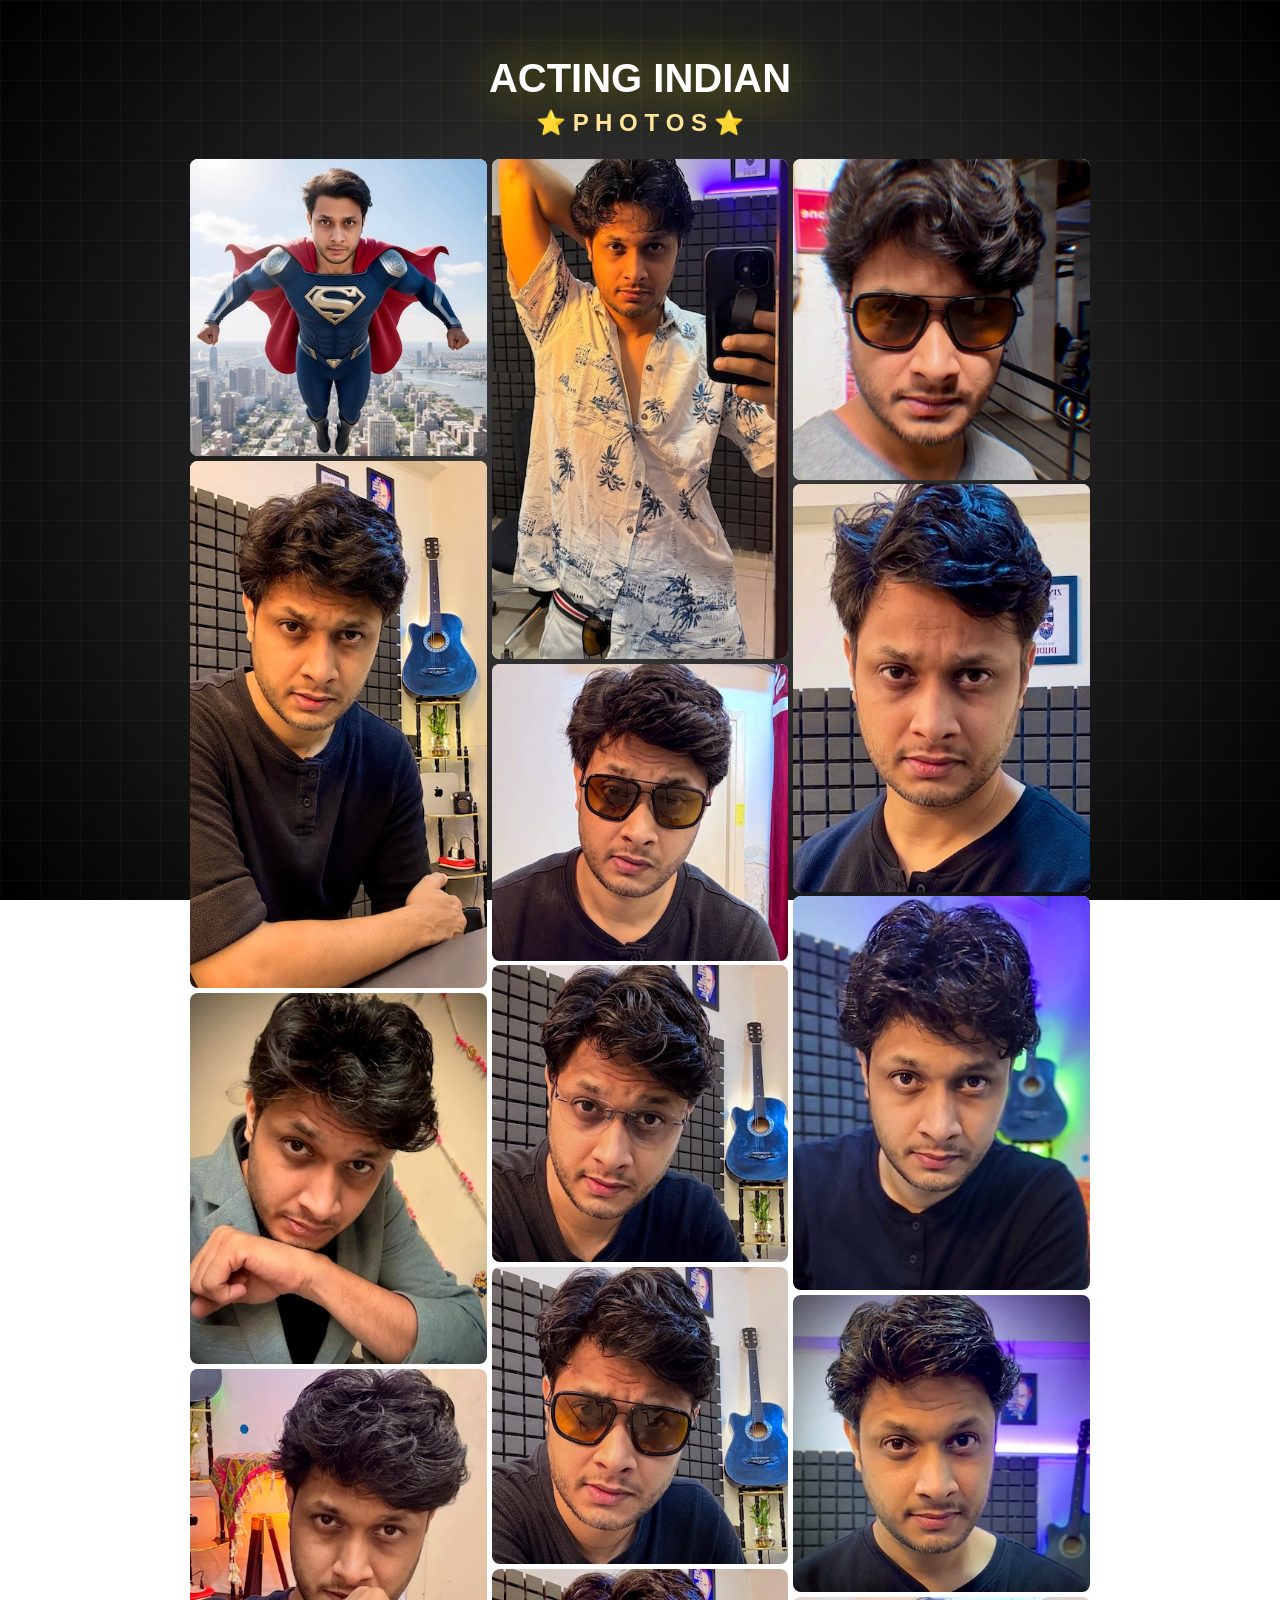
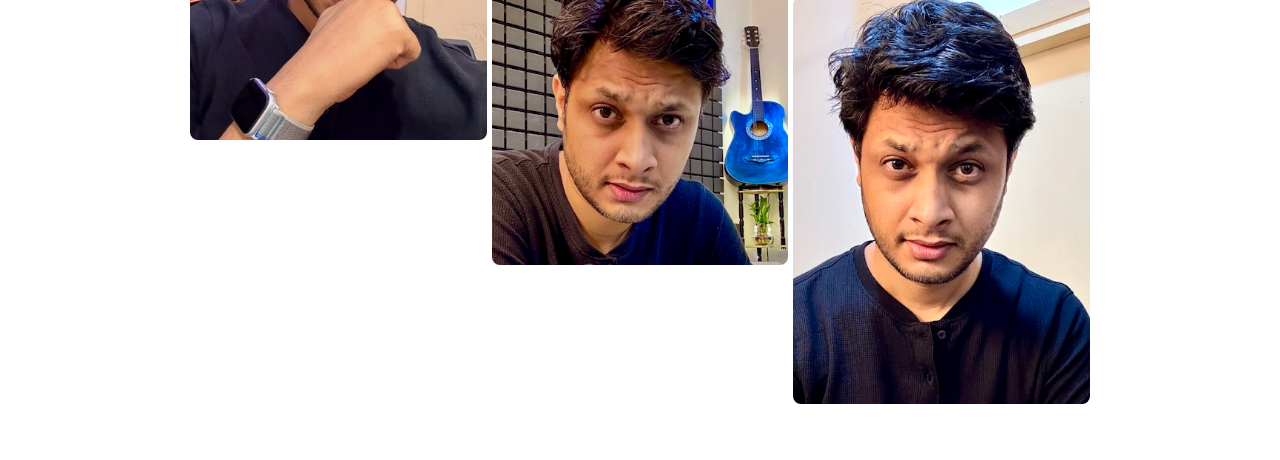
==== photos/index.html @ 8f57ad39 "'" ====
<!DOCTYPE html>
<html lang="en">

<head>
    <meta charset="UTF-8">
    <meta name="viewport" content="width=device-width, initial-scale=1.0">
    <meta name="theme-color" content="#050505">
    <meta name="description" content="⭐️ S U P E R S T A R ⭐️ SELF LEARNING ACTOR 🎭 DECODING CINEMA 🎬">
    <link rel="icon" type="image/x-icon" href="https://actingindian.com/favicon.ico">
    <link rel="apple-touch-icon" href="https://actingindian.com/acting-indian.png">
    <meta property="og:image" content="https://actingindian.com/acting-indian.png">
    <meta name="twitter:image" content="https://actingindian.com/acting-indian.png">
    <title>ACTING INDIAN PHOTOS</title>
</head>

<body>

    <a href="/">
        <h1>ACTING INDIAN</h1>
    </a>
    <a href="/">
        <h2>⭐️ P H O T O S ⭐️</h2>
    </a>
    <br />

    <div class="masonry">

        <div class="masonry-item">
            <a href="acting-indian-1.jpg">
                <img src="acting-indian-1-thumb.jpg" alt="Acting Indian">
            </a>
        </div>

        <div class="masonry-item">
            <a href="acting-indian-2.jpg">
                <img src="acting-indian-2-thumb.jpg" alt="Acting Indian">
            </a>
        </div>

        <div class="masonry-item">
            <a href="acting-indian-3.jpg">
                <img src="acting-indian-3-thumb.jpg" alt="Acting Indian">
            </a>
        </div>

        <div class="masonry-item">
            <a href="acting-indian-4.jpg">
                <img src="acting-indian-4-thumb.jpg" alt="Acting Indian">
            </a>
        </div>

        <div class="masonry-item">
            <a href="acting-indian-5.jpg">
                <img src="acting-indian-5-thumb.jpg" alt="Acting Indian">
            </a>
        </div>

        <div class="masonry-item">
            <a href="acting-indian-6.jpg">
                <img src="acting-indian-6-thumb.jpg" alt="Acting Indian">
            </a>
        </div>

        <div class="masonry-item">
            <a href="acting-indian-7.jpg">
                <img src="acting-indian-7-thumb.jpg" alt="Acting Indian">
            </a>
        </div>

        <div class="masonry-item">
            <a href="acting-indian-8.jpg">
                <img src="acting-indian-8-thumb.jpg" alt="Acting Indian">
            </a>
        </div>

        <div class="masonry-item">
            <a href="acting-indian-9.jpg">
                <img src="acting-indian-9-thumb.jpg" alt="Acting Indian">
            </a>
        </div>

        <div class="masonry-item">
            <a href="acting-indian-10.jpg">
                <img src="acting-indian-10-thumb.jpg" alt="Acting Indian">
            </a>
        </div>

        <div class="masonry-item">
            <a href="acting-indian-11.jpg">
                <img src="acting-indian-11-thumb.jpg" alt="Acting Indian">
            </a>
        </div>

        <div class="masonry-item">
            <a href="acting-indian-12.jpg">
                <img src="acting-indian-12-thumb.jpg" alt="Acting Indian">
            </a>
        </div>

        <div class="masonry-item">
            <a href="acting-indian-13.jpg">
                <img src="acting-indian-13-thumb.jpg" alt="Acting Indian">
            </a>
        </div>

        <div class="masonry-item">
            <a href="acting-indian-14.jpg">
                <img src="acting-indian-14-thumb.jpg" alt="Acting Indian">
            </a>
        </div>

    </div>

    <script>
        const total_images = 14;
    </script>

    <div class="grid-overlay"></div>

    <style>
        body {
            min-height: 100vh;
            background-color: black;
            background: radial-gradient(circle at center, #444, black) fixed;
            color: #fff;
            font-family: Arial;
            display: flex;
            flex-direction: column;
            align-items: center;
        }

        .grid-overlay {
            position: absolute;
            top: 0;
            left: 0;
            width: 100%;
            height: 100%;
            background-size: 40px 40px;
            background-image:
                linear-gradient(to right, rgba(255, 255, 255, 0.03) 1px, transparent 1px),
                linear-gradient(to bottom, rgba(255, 255, 255, 0.03) 1px, transparent 1px);
            z-index: -10;
        }

        h1 {
            font-size: 2.5rem;
            margin: 1.5rem 0 0 0;
            text-shadow: 1px 1px 3rem rgba(255, 254, 0, 0.58);
        }

        @media screen and (min-width: 768px) {
            h1 {
                margin: 3rem 0 0 0;
            }
        }

        h2 {
            font-size: 1.5rem;
            color: #ffe599;
            margin-top: 0.5rem;
            margin-bottom: 0.25rem;
        }

        a,
        a:visited,
        a:active,
        a:hover {
            color: white;
            text-decoration: none;
        }

        .masonry {
            column-count: 3;
            column-gap: 0.3rem;
            max-width: 900px;
            margin: auto;
            margin-bottom: 3rem;
        }

        .masonry-item {
            break-inside: avoid;
            margin-bottom: 0.3rem;
            background: #fff;
            border-radius: 8px;
            overflow: hidden;
            display: block;
        }

        .masonry-item img {
            width: 100%;
            display: block;
            height: auto;
        }

        /* Force 3 columns on all screen sizes */
        @media screen and (max-width: 767px) {
            .masonry {
                column-count: 3 !important;
            }
        }
    </style>

    <script>
        const audio = new Audio('click.mp3');
        audio.loop = false;
        audio.load();

        document.addEventListener('DOMContentLoaded', function () {
            document.querySelectorAll('.masonry-item a').forEach(function (el) {
                el.addEventListener('click', function (e) {
                    e.preventDefault();
                    audio.play();
                    el.getElementsByTagName('img')[0].style.filter = 'blur(1px) brightness(0.4)';
                    const src = el.getAttribute('href');
                    const overlay = document.createElement('div');
                    overlay.style.position = 'fixed';
                    overlay.style.top = 0;
                    overlay.style.left = 0;
                    overlay.style.width = '100vw';
                    overlay.style.height = '100vh';
                    overlay.style.background = 'radial-gradient(circle at center, #444, black) fixed';
                    overlay.style.display = 'flex';
                    overlay.style.alignItems = 'center';
                    overlay.style.justifyContent = 'center';
                    overlay.style.zIndex = 9999;

                    const img = document.createElement('img');
                    img.src = src;
                    img.style.maxHeight = '95vh';
                    img.style.maxWidth = '95vw';
                    img.style.boxShadow = '0 0 10px #000';
                    img.style.borderRadius = '8px';
                    if (window.innerWidth < 768) {
                        img.style.marginBottom = '4.5rem';
                    }

                    const closeBtn = document.createElement('span');
                    closeBtn.textContent = '✕';
                    closeBtn.style.position = 'fixed';
                    closeBtn.style.top = '2rem';
                    closeBtn.style.right = '2rem';
                    closeBtn.style.fontSize = '2rem';
                    closeBtn.style.color = '#fff';
                    closeBtn.style.cursor = 'pointer';
                    closeBtn.style.fontWeight = 'bold';
                    closeBtn.style.background = 'rgba(0,0,0,0.3)';
                    closeBtn.style.borderRadius = '50%';
                    closeBtn.style.padding = '0.5rem 1rem';
                    closeBtn.style.boxShadow = '0 2px 12px rgba(0,0,0,0.2)';

                    closeBtn.onclick = function () {
                        document.getElementById('masonry').classList.add('masonry');
                        document.body.removeChild(overlay);
                    };

                    overlay.onclick = function (e) {
                        if (e.target === overlay) closeBtn.onclick();
                    };

                    overlay.appendChild(img);
                    overlay.appendChild(closeBtn);
                    overlay.style.opacity = '0';
                    document.body.appendChild(overlay);

                    setTimeout(function () {
                        overlay.style.opacity = '1';
                        document.getElementById('masonry').classList.remove('masonry');
                    }, 200);

                });
            });
        });

        // Preload images
        for (let i = 1; i <= total_images; i++) {
            const img = new Image();
            img.src = `acting-indian-${i}.jpg`;
        }
    </script>

    <script async src="https://www.googletagmanager.com/gtag/js?id=G-THVCPC5CSW"></script>
    <script>
        window.dataLayer = window.dataLayer || [];
        function gtag() { dataLayer.push(arguments); }
        gtag('js', new Date());
        gtag('config', 'G-THVCPC5CSW');
    </script>

</body>

</html>
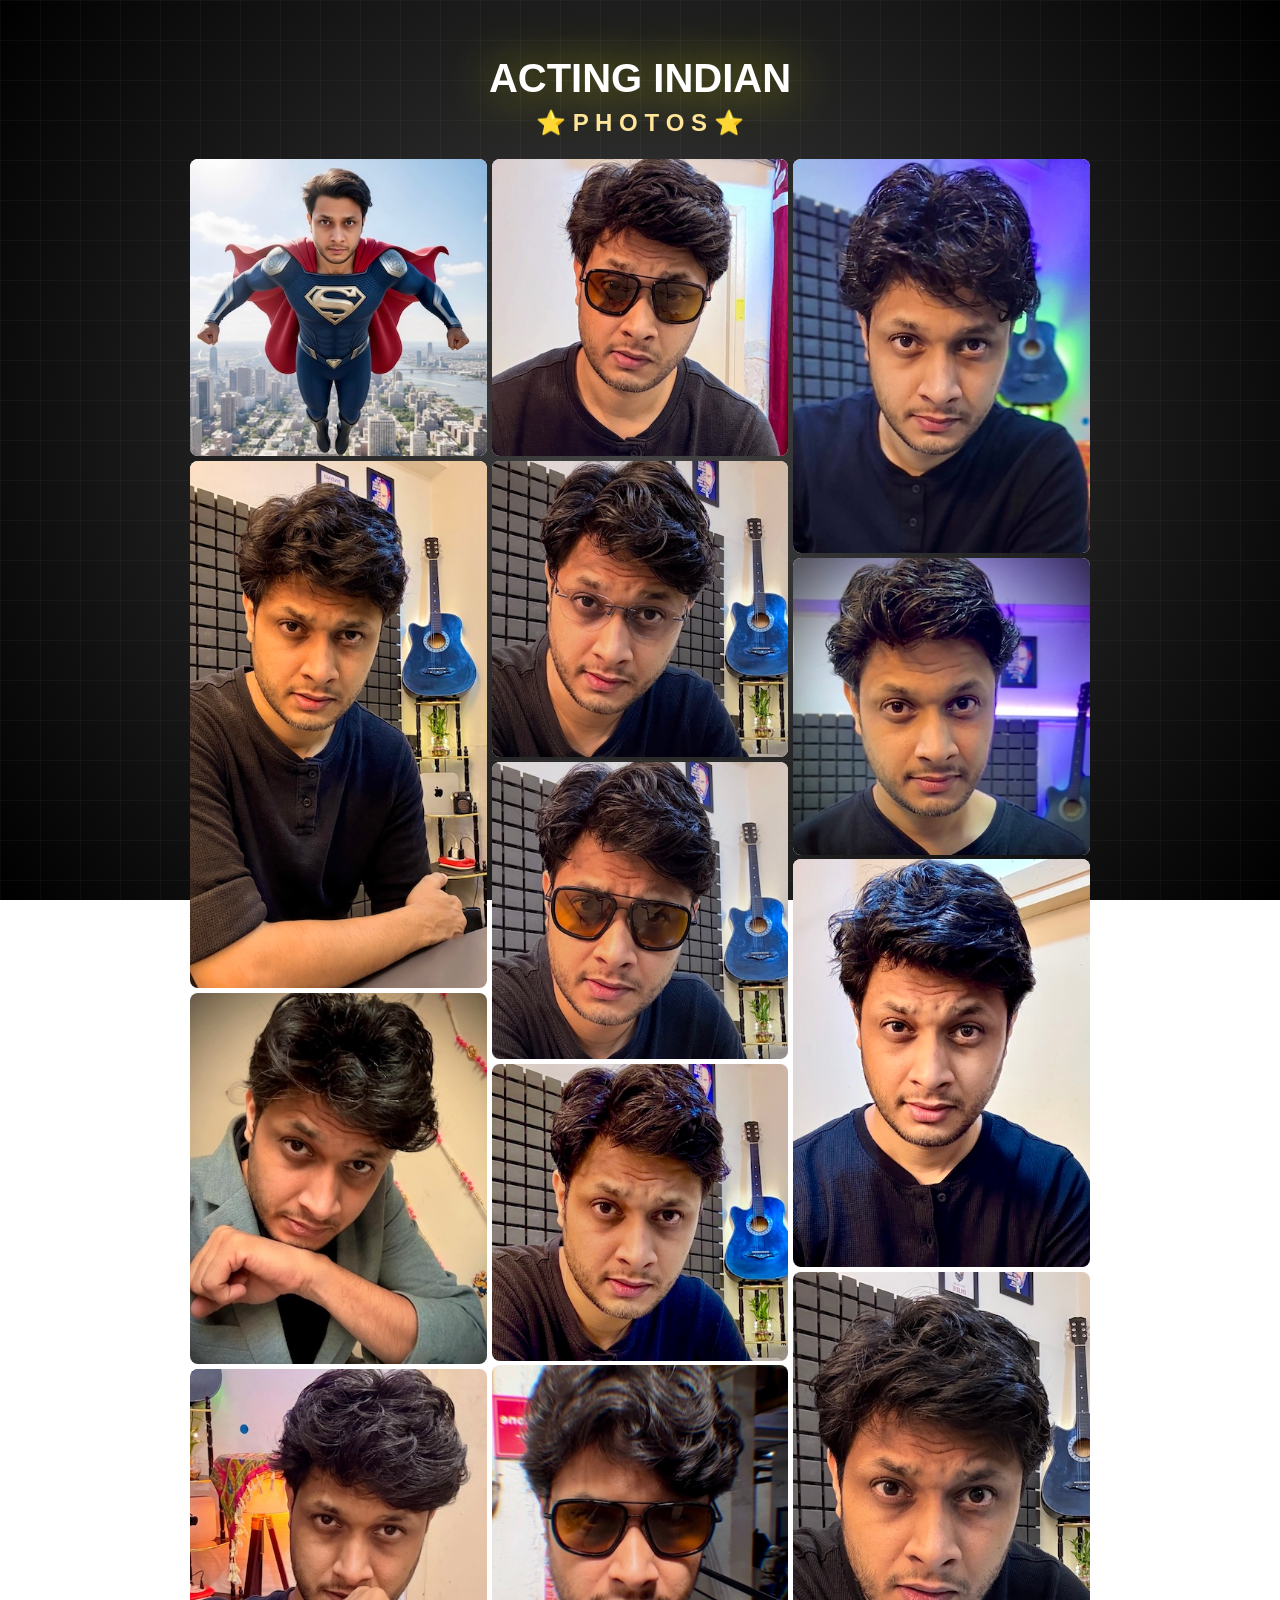
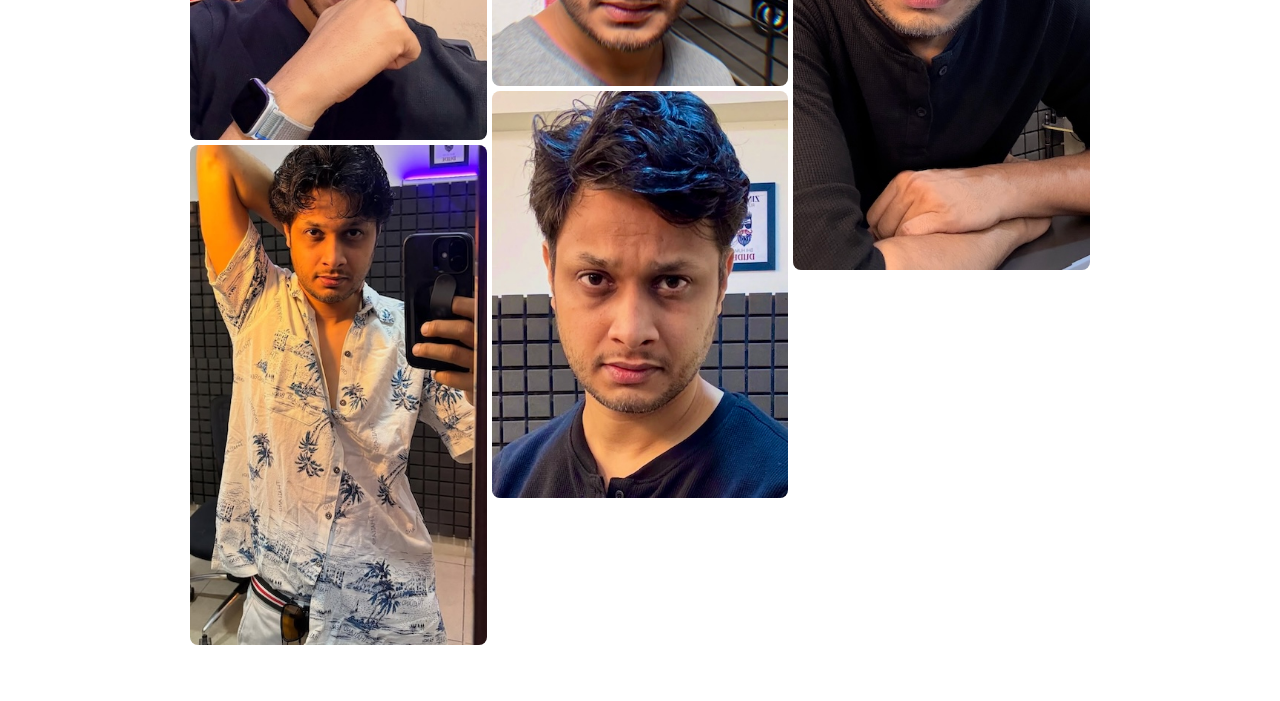
==== commit 5c807ded: "'" ====
--- a/photos/index.html
+++ b/photos/index.html
@@ -109,10 +109,16 @@
             </a>
         </div>
 
+        <div class="masonry-item">
+            <a href="acting-indian-15.jpg">
+                <img src="acting-indian-15-thumb.jpg" alt="Acting Indian">
+            </a>
+        </div>
+
     </div>
 
     <script>
-        const total_images = 14;
+        const total_images = 15;
     </script>
 
     <div class="grid-overlay"></div>
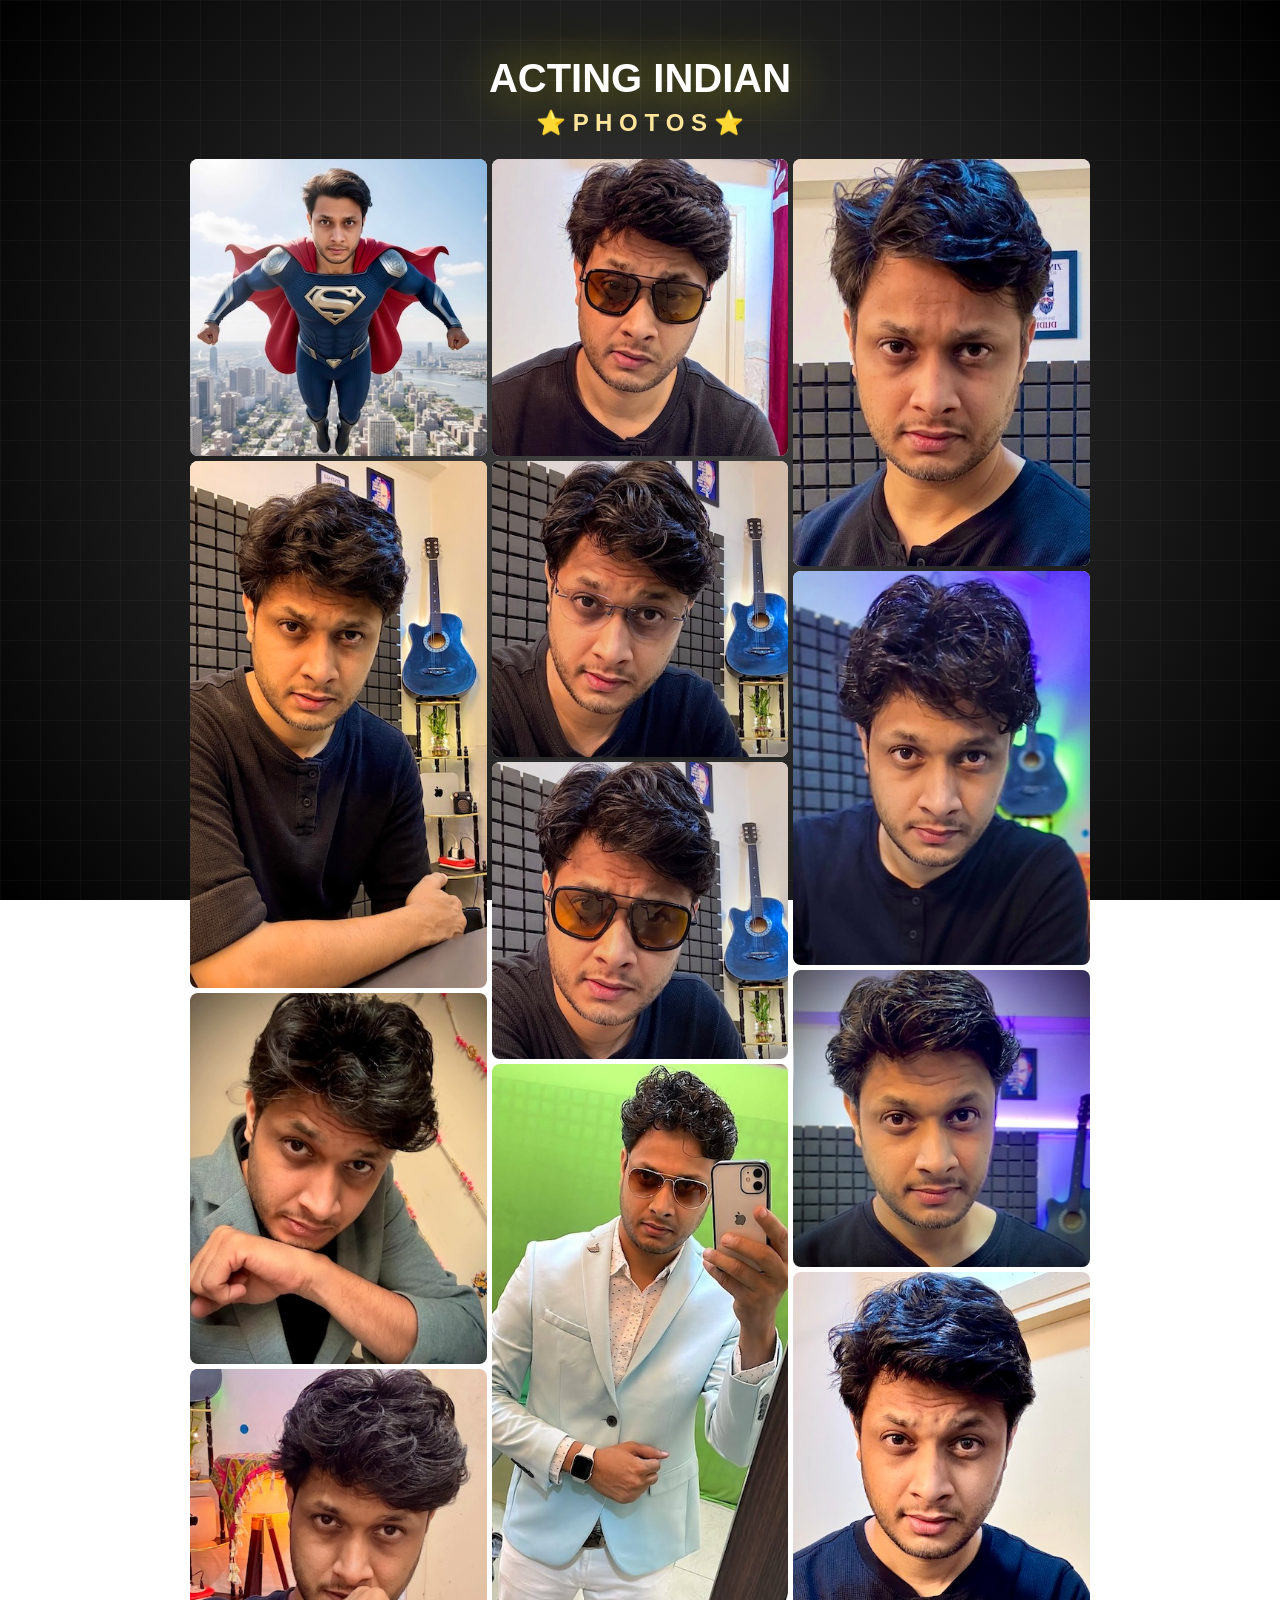
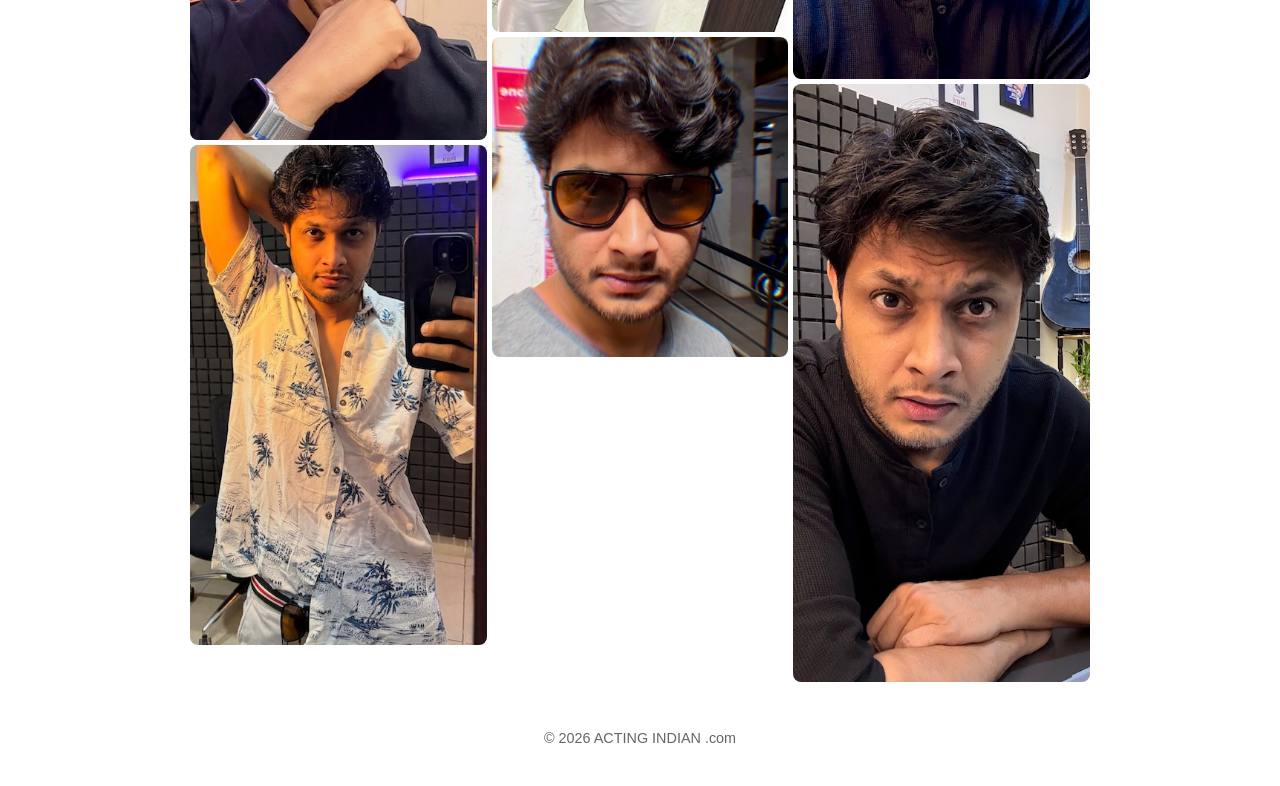
==== commit 870a23a3: "'" ====
--- a/photos/index.html
+++ b/photos/index.html
@@ -5,6 +5,7 @@
     <meta charset="UTF-8">
     <meta name="viewport" content="width=device-width, initial-scale=1.0">
     <meta name="theme-color" content="#050505">
+    <meta content="dark light" name="color-scheme">
     <meta name="description" content="⭐️ S U P E R S T A R ⭐️ SELF LEARNING ACTOR 🎭 DECODING CINEMA 🎬">
     <link rel="icon" type="image/x-icon" href="https://actingindian.com/favicon.ico">
     <link rel="apple-touch-icon" href="https://actingindian.com/acting-indian.png">
@@ -23,95 +24,95 @@
     </a>
     <br />
 
-    <div class="masonry">
+    <div class="masonry" id="masonry">
 
         <div class="masonry-item">
             <a href="acting-indian-1.jpg">
-                <img src="acting-indian-1-thumb.jpg" alt="Acting Indian">
+                <img src="acting-indian-1-thumb.jpg" alt="ACTING INDIAN">
             </a>
         </div>
 
         <div class="masonry-item">
             <a href="acting-indian-2.jpg">
-                <img src="acting-indian-2-thumb.jpg" alt="Acting Indian">
+                <img src="acting-indian-2-thumb.jpg" alt="ACTING INDIAN">
             </a>
         </div>
 
         <div class="masonry-item">
             <a href="acting-indian-3.jpg">
-                <img src="acting-indian-3-thumb.jpg" alt="Acting Indian">
+                <img src="acting-indian-3-thumb.jpg" alt="ACTING INDIAN">
             </a>
         </div>
 
         <div class="masonry-item">
             <a href="acting-indian-4.jpg">
-                <img src="acting-indian-4-thumb.jpg" alt="Acting Indian">
+                <img src="acting-indian-4-thumb.jpg" alt="ACTING INDIAN">
             </a>
         </div>
 
         <div class="masonry-item">
             <a href="acting-indian-5.jpg">
-                <img src="acting-indian-5-thumb.jpg" alt="Acting Indian">
+                <img src="acting-indian-5-thumb.jpg" alt="ACTING INDIAN">
             </a>
         </div>
 
         <div class="masonry-item">
             <a href="acting-indian-6.jpg">
-                <img src="acting-indian-6-thumb.jpg" alt="Acting Indian">
+                <img src="acting-indian-6-thumb.jpg" alt="ACTING INDIAN">
             </a>
         </div>
 
         <div class="masonry-item">
             <a href="acting-indian-7.jpg">
-                <img src="acting-indian-7-thumb.jpg" alt="Acting Indian">
+                <img src="acting-indian-7-thumb.jpg" alt="ACTING INDIAN">
             </a>
         </div>
 
         <div class="masonry-item">
             <a href="acting-indian-8.jpg">
-                <img src="acting-indian-8-thumb.jpg" alt="Acting Indian">
+                <img src="acting-indian-8-thumb.jpg" alt="ACTING INDIAN">
             </a>
         </div>
 
         <div class="masonry-item">
             <a href="acting-indian-9.jpg">
-                <img src="acting-indian-9-thumb.jpg" alt="Acting Indian">
+                <img src="acting-indian-9-thumb.jpg" alt="ACTING INDIAN">
             </a>
         </div>
 
         <div class="masonry-item">
             <a href="acting-indian-10.jpg">
-                <img src="acting-indian-10-thumb.jpg" alt="Acting Indian">
+                <img src="acting-indian-10-thumb.jpg" alt="ACTING INDIAN">
             </a>
         </div>
 
         <div class="masonry-item">
             <a href="acting-indian-11.jpg">
-                <img src="acting-indian-11-thumb.jpg" alt="Acting Indian">
+                <img src="acting-indian-11-thumb.jpg" alt="ACTING INDIAN">
             </a>
         </div>
 
         <div class="masonry-item">
             <a href="acting-indian-12.jpg">
-                <img src="acting-indian-12-thumb.jpg" alt="Acting Indian">
+                <img src="acting-indian-12-thumb.jpg" alt="ACTING INDIAN">
             </a>
         </div>
 
         <div class="masonry-item">
             <a href="acting-indian-13.jpg">
-                <img src="acting-indian-13-thumb.jpg" alt="Acting Indian">
+                <img src="acting-indian-13-thumb.jpg" alt="ACTING INDIAN">
             </a>
         </div>
 
         <div class="masonry-item">
             <a href="acting-indian-14.jpg">
-                <img src="acting-indian-14-thumb.jpg" alt="Acting Indian">
+                <img src="acting-indian-14-thumb.jpg" alt="ACTING INDIAN">
             </a>
         </div>
 
         <div class="masonry-item">
             <a href="acting-indian-15.jpg">
-                <img src="acting-indian-15-thumb.jpg" alt="Acting Indian">
+                <img src="acting-indian-15-thumb.jpg" alt="ACTING INDIAN">
             </a>
         </div>
 
@@ -119,6 +120,13 @@
 
     <script>
         const total_images = 15;
+    </script>
+
+    <div class="footer">
+        © <span id="current-year"></span> ACTING INDIAN .com
+    </div>
+    <script>
+        document.getElementById('current-year').textContent = new Date().getFullYear();
     </script>
 
     <div class="grid-overlay"></div>
@@ -203,6 +211,13 @@
             .masonry {
                 column-count: 3 !important;
             }
+        }
+
+        .footer {
+            margin-top: auto;
+            margin-bottom: 2rem;
+            font-size: 0.9rem;
+            color: #666;
         }
     </style>
 
@@ -255,8 +270,9 @@
                     closeBtn.style.boxShadow = '0 2px 12px rgba(0,0,0,0.2)';
 
                     closeBtn.onclick = function () {
+                        document.body.removeChild(overlay);
+                        document.getElementById('masonry').style.visibility = 'visible';
                         document.getElementById('masonry').classList.add('masonry');
-                        document.body.removeChild(overlay);
                     };
 
                     overlay.onclick = function (e) {
@@ -269,8 +285,9 @@
                     document.body.appendChild(overlay);
 
                     setTimeout(function () {
+                        document.getElementById('masonry').style.visibility = 'hidden';
+                        document.getElementById('masonry').classList.remove('masonry');
                         overlay.style.opacity = '1';
-                        document.getElementById('masonry').classList.remove('masonry');
                     }, 200);
 
                 });
